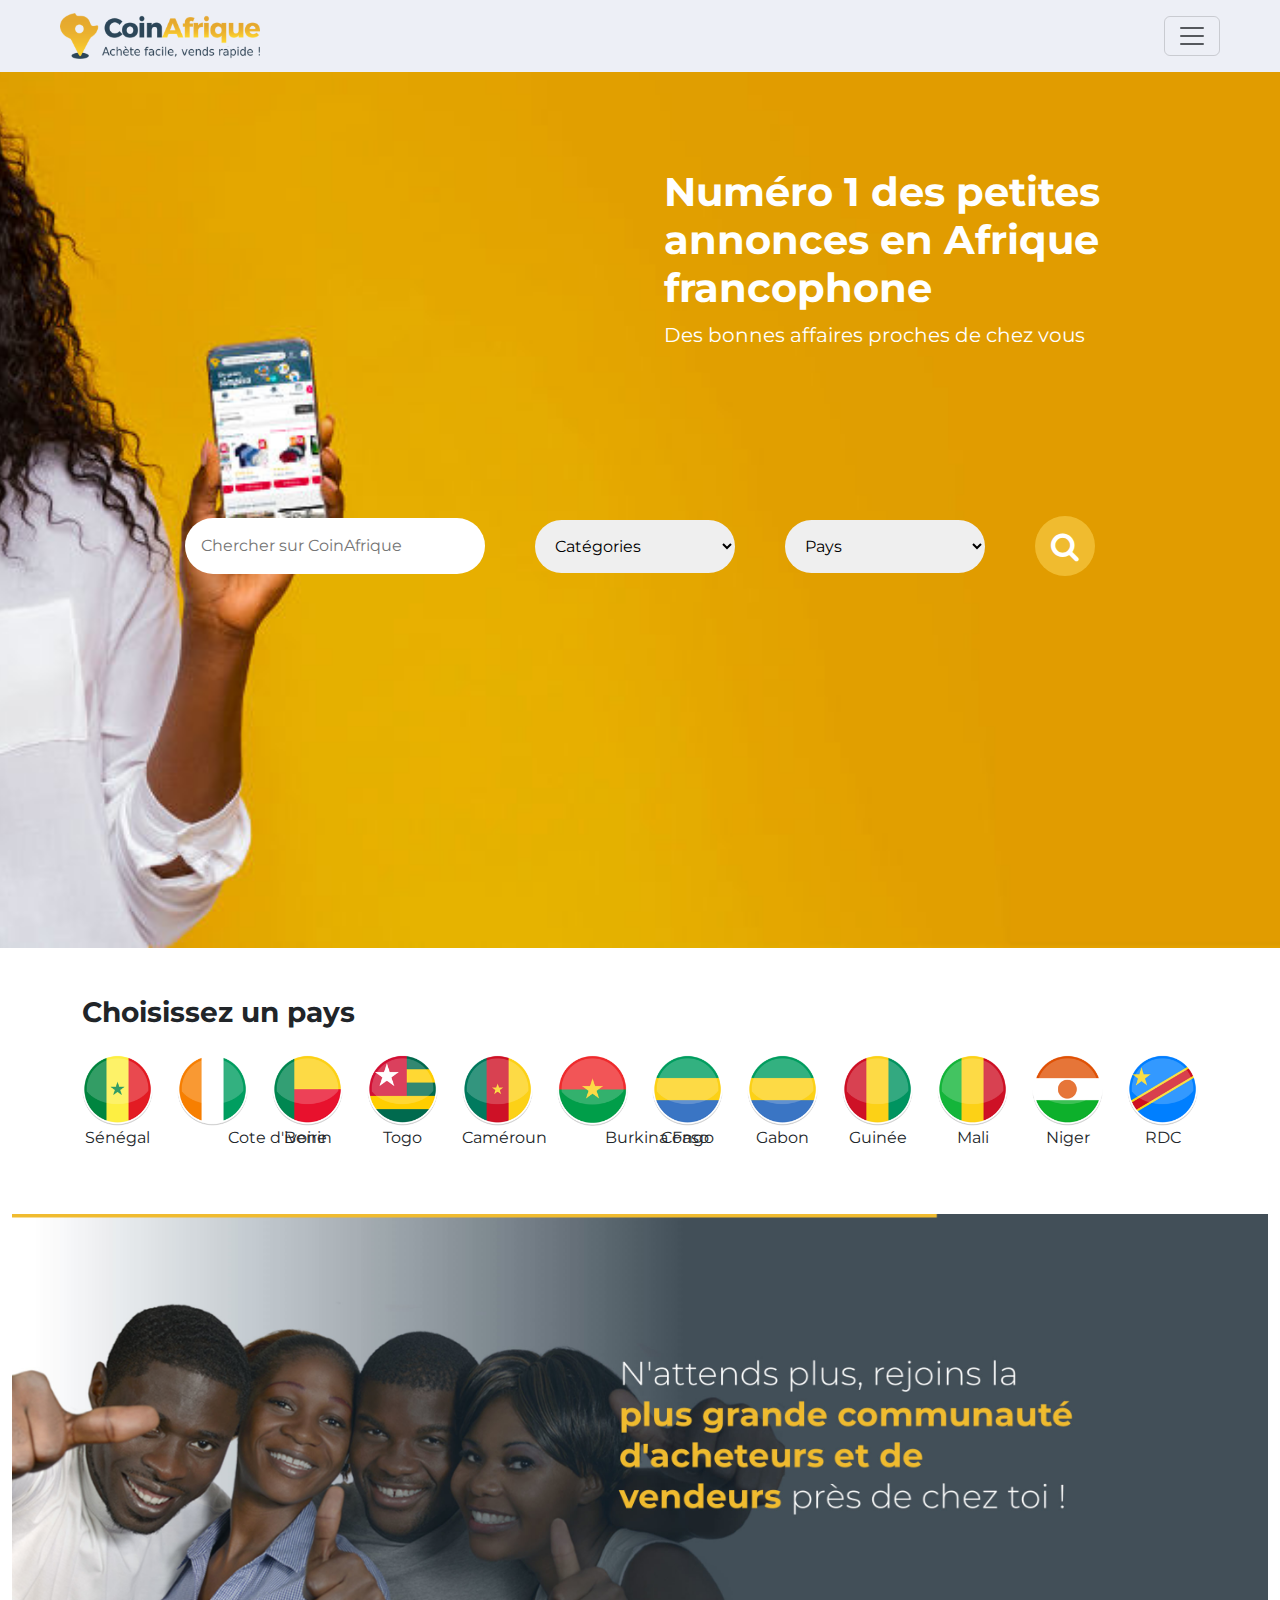
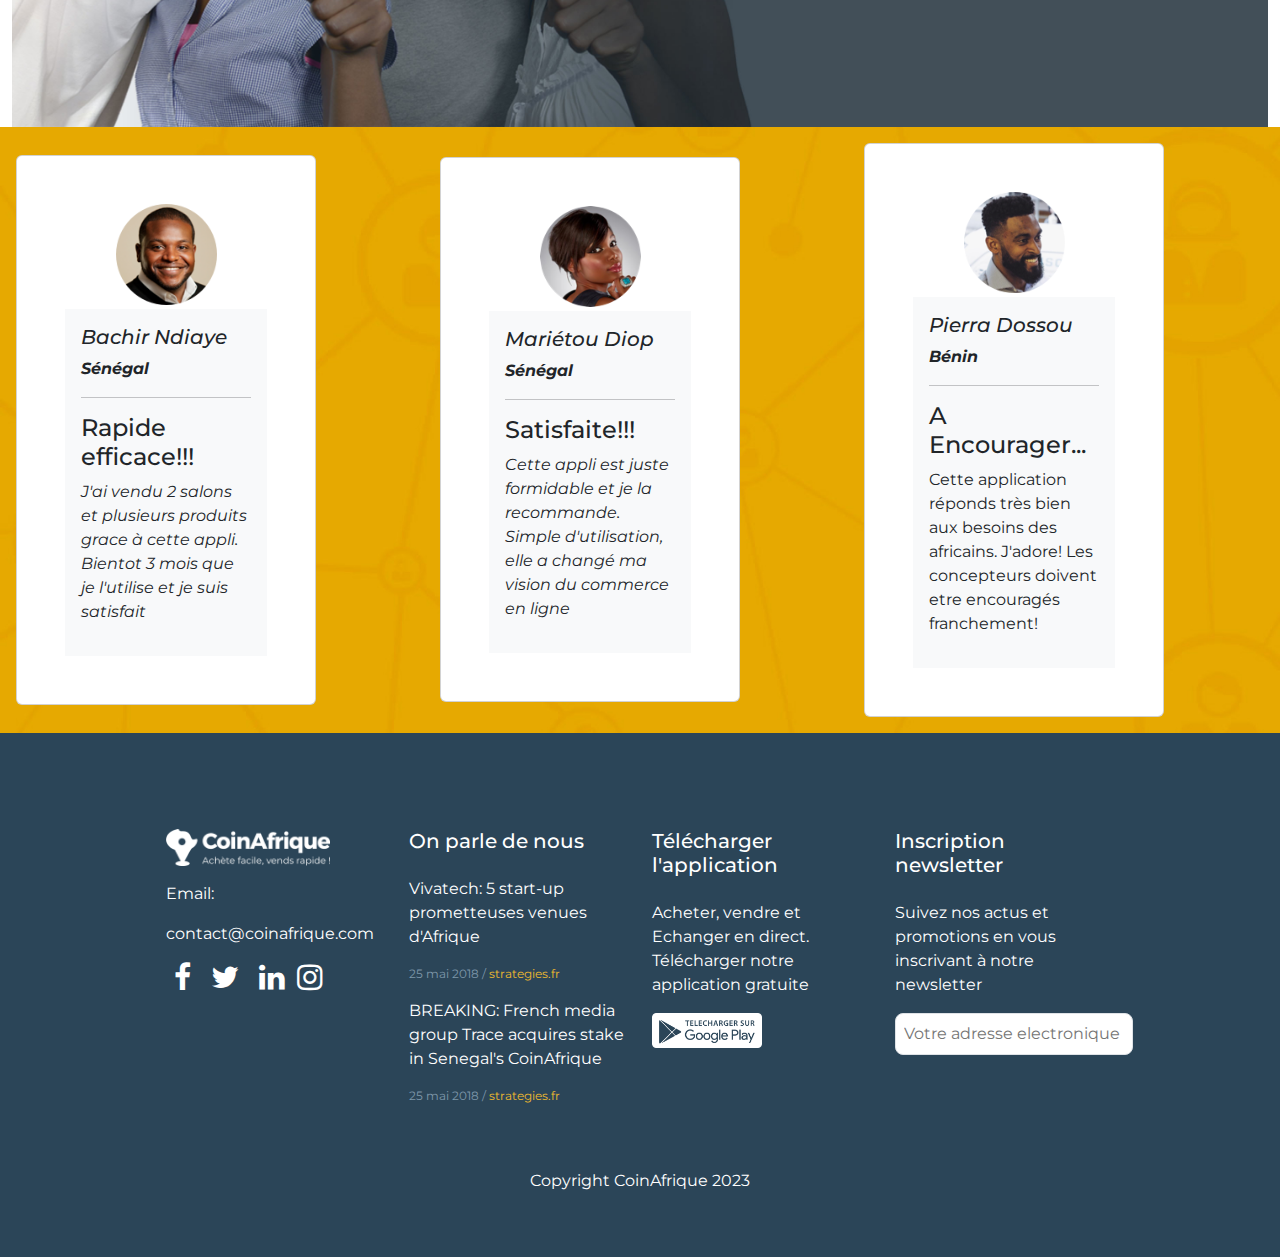
==== index.html @ fec9f97a "clone coinAfrique" ====
<!DOCTYPE html>
<html lang="en">

<head>
    <meta charset="UTF-8">
    <meta name="viewport" content="width=device-width, initial-scale=1.0">
    <link rel="stylesheet" href="assets/css/bootstrap.css">
    <link href="https://cdn.jsdelivr.net/npm/bootstrap@5.3.2/dist/css/bootstrap.min.css" rel="stylesheet"
        integrity="sha384-T3c6CoIi6uLrA9TneNEoa7RxnatzjcDSCmG1MXxSR1GAsXEV/Dwwykc2MPK8M2HN" crossorigin="anonymous">
    <link rel="stylesheet" href="styles.css">
    <link rel="stylesheet" href="https://cdnjs.cloudflare.com/ajax/libs/font-awesome/4.7.0/css/font-awesome.css"
        integrity="sha512-5A8nwdMOWrSz20fDsjczgUidUBR8liPYU+WymTZP1lmY9G6Oc7HlZv156XqnsgNUzTyMefFTcsFH/tnJE/+xBg=="
        crossorigin="anonymous" referrerpolicy="no-referrer" />
    <title>Accueil</title>
</head>

<body>

    <nav class="navbar fixed-top w-100 px-5">
        <div class="container-fluid">
            <a class="navbar-brand" href="#">
                <img src="images/nouveau-Logo_CoinAfrique.png" alt="" class="img-fluid test">
            </a>
            <button class="navbar-toggler" type="button" data-bs-toggle="collapse" data-bs-target="#navbarNav"
                aria-controls="navbarNav" aria-expanded="false" aria-label="Toggle navigation">
                <span class="navbar-toggler-icon"></span>
            </button>
            <div class="collapse navbar-collapse" id="navbarNav">
                <ul class="navbar-nav">
                    <li class="nav-item">
                        <a class="nav-link active" aria-current="page" href="index.html">Accueil</a>
                    </li>
                    <li class="nav-item">
                        <a class="nav-link" href="a-propos.html">A propos</a>
                    </li>
                    <li class="nav-item">
                        <a class="nav-link" href="presse.html">Presse</a>
                    </li>
                    <li class="nav-item">
                        <a class="nav-link" href="tutoriels.html">Tutoriels</a>
                    </li>
                    <li class="nav-item">
                        <a class="nav-link" href="blog.html">Blog</a>
                    </li>
                    <li class="nav-item">
                        <a class="nav-link" href="contact.html">Contact</a>
                    </li>
                </ul>
            </div>
        </div>


    </nav>
    <div class="header pt-5 mt-5">
        <div class="col-6 test1 float-end mt-5 p-4">
            <h1 class="text-white fw-bold text ">Numéro 1 des petites annonces en Afrique francophone</h1>
            <p class="text-white fs-5 mt-2">Des bonnes affaires proches de chez vous</p>

        </div>
        <div class="d-flex justify-content-center align-items-center mt-5 middle">
            <div>
                <input style="width: 300px;" type="text" class="p-3 rounded-5 border-0"
                    placeholder="Chercher sur CoinAfrique">
            </div>
            <div>
                <select style="width: 200px;" name="sec" id="sec" class="p-3 rounded-5 border-0">
                    <option value="Catégories">Catégories</option>
                </select>
            </div>
            <div>
                <select style="width: 200px;" name="sec" id="sec" class="p-3 rounded-5 border-0">
                    <option value="Payss">Pays</option>
                </select>
            </div>
            <div class="d-flex justify-content-center align-items-center rounded-5 p-4"
                style="background-color: #F0BB2F; width: 60px; height: 60px;">
                <i class="fa fa-search text-white"></i>
            </div>
        </div>


    </div>
    </div>
    <section id="pays">
        <div class="container mt-5">
            <div class="row">
                <h3 class="fw-bolder mb-4">Choisissez un pays</h3>
            </div>
            <div class="row text-center">
                <div class="col-lg-1">
                    <img src="images/Icone_Senegal.png" alt="" class="img-fluid ">
                    <p class="text-center">Sénégal</p>
                </div>
                <div class="col-lg-1">
                    <img src="images/Icone_IvoryCoast.png" alt="" class="img-fluid ">
                    <p class="text-center test">Cote d'ivoire</p>
                </div>
                <div class="col-lg-1">
                    <img src="images/Icone_Benin.png" alt="" class="img-fluid ">
                    <p class="text-center">Benin</p>
                </div>
                <div class="col-lg-1">
                    <img src="images/Icone_Togo.png" alt="" class="img-fluid ">
                    <p class="text-center">Togo</p>
                </div>
                <div class="col-lg-1">
                    <img src="images/Icone_Cameroon.png" alt="" class="img-fluid ">
                    <p class="text-center">Caméroun</p>
                </div>
                <div class="col-lg-1">
                    <img src="images/Icone_BurkinaFaso.png" alt="" class="img-fluid">
                    <p class="text-center test">Burkina Faso</p>

                </div>

                <div class="col-lg-1">
                    <img src="images/Icone_Gabon.png" alt="" class="img-fluid ">
                    <p class="text-center">Congo</p>
                </div>
                <div class="col-lg-1">
                    <img src="images/Icone_Gabon.png" alt="" class="img-fluid ">
                    <p class="text-center">Gabon</p>
                </div>
                <div class="col-lg-1">
                    <img src="images/Icone_Guinee.png" alt="" class="img-fluid ">
                    <p class="text-center">Guinée</p>
                </div>
                <div class="col-lg-1">
                    <img src="images/Icone_Mali.png" alt="" class="img-fluid ">
                    <p class="text-center">Mali</p>
                </div>
                <div class="col-lg-1">
                    <img src="images/Icone_Niger.png" alt="" class="img-fluid ">
                    <p class="text-center">Niger</p>
                </div>
                <div class="col-lg-1">
                    <img src="images/Icone_RDCongo.png" alt="" class="img-fluid ">
                    <p class="text-center">RDC</p>
                </div>
            </div>
        </div>
    </section>
    <!-- Présentation -->
    <section id="pres" class="mt-5 ">
        <div class="container-fluid mt-5">
            <div id="carouselExampleSlidesOnly" class="carousel slide" data-bs-ride="carousel">
                <div class="carousel-inner">
                    <div class="carousel-item active">
                        <img src="images/slider1-2880x1177_c.jpg" class="d-block w-100" alt="...">
                    </div>
                    <div class="carousel-item">
                        <img src="images/slider2-2880x1177_c.jpg" class="d-block w-100" alt="...">
                    </div>
                    <div class="carousel-item">
                        <img src="images/slide3.jpg" class="d-block w-100" alt="...">
                    </div>
                </div>
            </div>

        </div>
    </section>
    <!-- Testimony -->
    <section id="testimony">
        <div class="container-fluid p-3">
            <div class="row gy-4 justify-content-center align-items-center">
                <div class="col-lg-4">
                    <div class="card testimony-card rounded p-5">
                        <div class="d-flex justify-content-center align-items-center">
                            <img src="images/Profil.png" alt="" class="img-fluid w-50">
                        </div>
                        <div class="card-body bg-light mt-1">

                            <h5 class="fst-italic">Bachir Ndiaye</h5>
                            <p class="fst-italic fw-bold">Sénégal</p>
                            <hr>
                            <h4>Rapide efficace!!!</h4>
                            <p class="fst-italic">J'ai vendu 2 salons et plusieurs produits grace à cette appli. Bientot
                                3 mois que je
                                l'utilise et je suis satisfait</p>
                        </div>
                    </div>
                </div>
                <div class="col-lg-4">
                    <div class="card testimony-card rounded p-5">
                        <div class="d-flex justify-content-center align-items-center">
                            <img src="images/Profil2.png" alt="" class="w-50">
                        </div>
                        <div class="card-body bg-light mt-1">

                            <h5 class="fst-italic">Mariétou Diop</h5>
                            <p class="fst-italic fw-bold">Sénégal</p>
                            <hr>
                            <h4>Satisfaite!!!</h4>
                            <p class="fst-italic">Cette appli est juste formidable et je la recommande. Simple
                                d'utilisation, elle a changé
                                ma vision du commerce en ligne</p>
                        </div>
                    </div>
                </div>
                <div class="col-lg-4">
                    <div class="card testimony-card rounded p-5">
                        <div class="d-flex justify-content-center align-items-center">
                            <img src="images/Profil3.png" alt="" class="w-50">
                        </div>
                        <div class="card-body bg-light mt-1">

                            <h5 class="fst-italic">Pierra Dossou</h5>
                            <p class="fst-italic fw-bold">Bénin</p>
                            <hr>
                            <h4>A Encourager...</h4>
                            <p>Cette application réponds très bien aux besoins des africains. J'adore! Les concepteurs
                                doivent etre encouragés franchement!</p>
                        </div>
                    </div>
                </div>
            </div>


        </div>
    </section>
    <!-- footer -->
    <footer>
        <div class="container p-5">
            <div class="row text-white p-5">
                <div class="col-lg-3">
                    <img src="images/logo-Coin-Afrique_blanc.png" alt="" class="w-75 mb-3">
                    <p>Email:</p>
                    <p>contact@coinafrique.com</p>
                    <div>
                        <i class="fa fa-facebook mx-2" aria-hidden="true"></i>
                        <i class="fa fa-twitter mx-2" aria-hidden="true"></i>
                        <i class="fa fa-linkedin mx-2" aria-hidden="true"></i>
                        <i class="fa fa-instagram " aria-hidden="true"></i>
                    </div>
                </div>

                <div class="col-lg-3">
                    <h5 class="mb-4">On parle de nous</h5>
                    <p>Vivatech: 5 start-up prometteuses venues d'Afrique</p>
                    <p class="para2">25 mai 2018 / <span class="span"> strategies.fr</span></p>
                    <p>BREAKING: French media group Trace acquires stake in Senegal's CoinAfrique</p>
                    <p class="para2">25 mai 2018 / <span class="span"> strategies.fr</span></p>
                </div>

                <div class="col-lg-3">
                    <h5 class="mb-4">Télécharger l'application</h5>
                    <p>Acheter, vendre et Echanger en direct. Télécharger notre application gratuite</p>
                    <img src="images/Icon_GooglePlay.png" alt="" class="img-fluid w-50">
                </div>

                <div class="col-lg-3">
                    <h5 class="mb-4">Inscription newsletter</h5>
                    <p>Suivez nos actus et promotions en vous inscrivant à notre newsletter</p>
                    <input type="text" placeholder="Votre adresse electronique" class="p-2 border rounded-3">

                </div>
            </div>
            <div class="row">
                <p class="text-white text-center">Copyright CoinAfrique 2023</p>
            </div>
        </div>
    </footer>
    <script src="https://cdn.jsdelivr.net/npm/bootstrap@5.3.2/dist/js/bootstrap.bundle.min.js"
        integrity="sha384-C6RzsynM9kWDrMNeT87bh95OGNyZPhcTNXj1NW7RuBCsyN/o0jlpcV8Qyq46cDfL"
        crossorigin="anonymous"></script>
</body>

</html>
---- styles.css ----
@import url('https://fonts.googleapis.com/css2?family=Montserrat:ital,wght@0,100;0,200;0,300;0,400;0,500;1,100;1,200;1,300;1,400&display=swap');

* {
    padding: 0;
    margin: 0;
    box-sizing: border-box;
}

body {
    font-family: 'Montserrat', sans-serif;
}

/* Navbar */
.header {
    background-image: url('images/coin-afrique-hero-image.jpg');
    background-size: cover;
    background-position: center;
    background-repeat: no-repeat;
    height: 100vh;
    position: relative;
}

.middle {
    position: absolute;
    top: 50%;
    left: 50%;
    transform: translate(-50%, -50%);
    gap: 50px;

}

.navbar {
    background-color: #EDEFF6;
}

/* A PROPOS */
.a-propos {
    background-image: url('images/banner-apropos.jpg');
    background-size: cover;
    background-position: center;
    background-repeat: no-repeat;
    height: 30vh;
}

/* TEAM */
.team h1 {
    color: #F0BB2F;
}

/* Presse */
.presse-bg {
    background-image: url('images/banner-presse.jpg');
    background-size: cover;
    background-position: center;
    background-repeat: no-repeat;
    height: 35vh;

}

#presse h1 {
    color: #F0BB2F;
}

.card h6,
.span {
    color: #F0BB2F;
}

.span,
.para {
    font-size: 12px;
}

/* Blog */
.blog-bg {
    background-image: url('images/banner-blog.jpg');
    background-size: cover;
    background-position: center;
    background-repeat: no-repeat;
    height: 30vh;
}

.test {
    text-wrap: nowrap;
}

#blog .card {
    height: 500px;
}

.btn-navigation {
    background-color: #2B4558;
    width: 30px;
}

.active {
    background-color: #F0BB2F;
}

.btn-navigation:hover {
    background-color: #F0BB2F;
    cursor: pointer;
}

/* CONTACT */
#contact {
    background-color: #CCC;
}

.btn {
    background-color: #F0BB2F;
}

.contact-bg {
    background-image: url('images/banner-contact.jpg');
    background-size: cover;
    background-position: center center;
    background-repeat: no-repeat;
    height: 30vh;
}

/* Testimony */
#testimony {
    background-image: url('images/fondo-temoignages.jpg');
    background-size: cover;
    background-position: center;
    background-repeat: no-repeat;
    /* height: 100vh; */

}

.testimony-card {
    width: 300px;
}

/* TUTOS */
.tutos {
    background-image: url('images/banner-tutoriels.jpg');
    background-size: cover;
    background-position: center;
    background-repeat: no-repeat;
    height: 30vh;
}

#map {
    background-image: url('images/map.webp');
    background-size: cover;
    background-position: center;
    background-repeat: no-repeat;
    height: 100vh;

}

/* FOOTER */
footer {
    background-color: #2B4558;
}

.fa::before {
    font-size: 30px;
}

.para2 {
    color: #7E97AA;
    font-size: 12px;
}

.header {
    position: relative;
}

.row1 {
    position: absolute;
    top: 50%;
    left: 50%;
    transform: translate(-50%, -50%);
}

.test {
    width: 200px;
}

@media screen and (max-width:952px) {
    .middle {
        flex-wrap: wrap;
    }

    .text {
        font-size: 20px;
    }


}
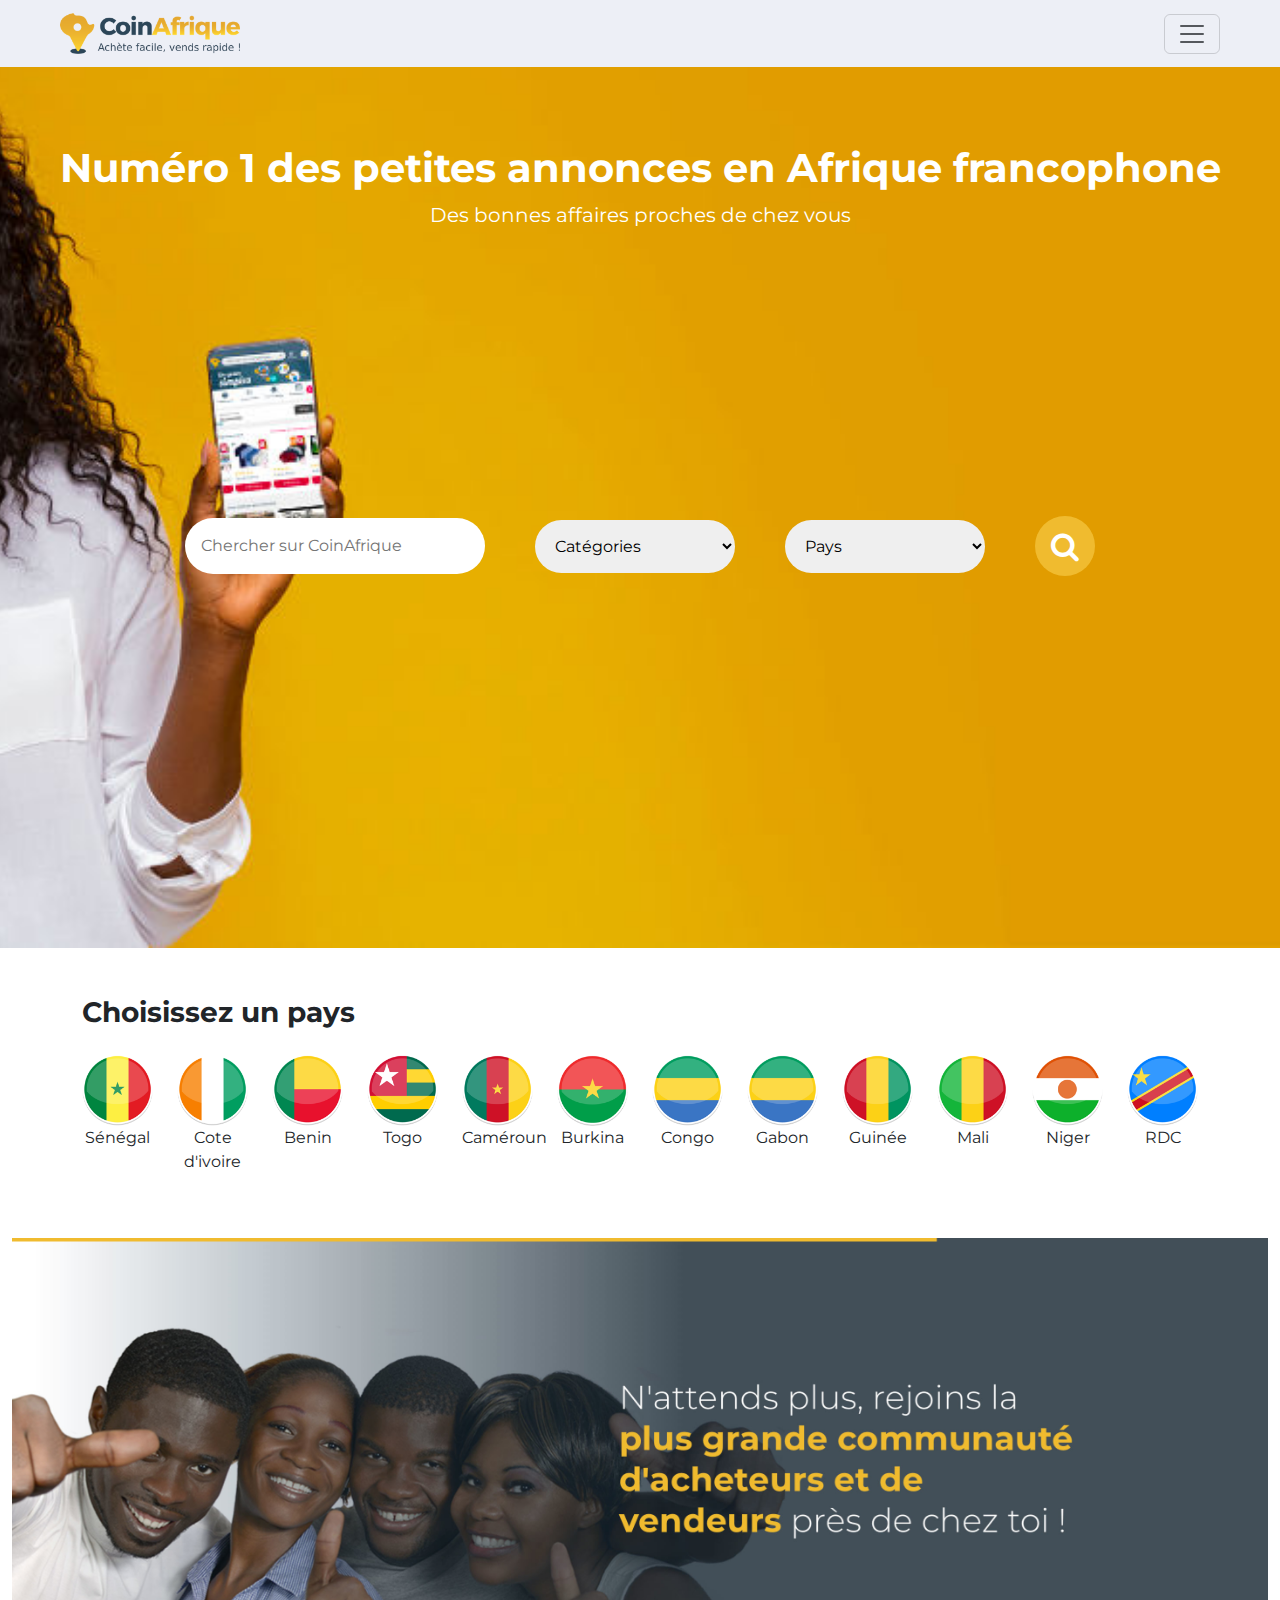
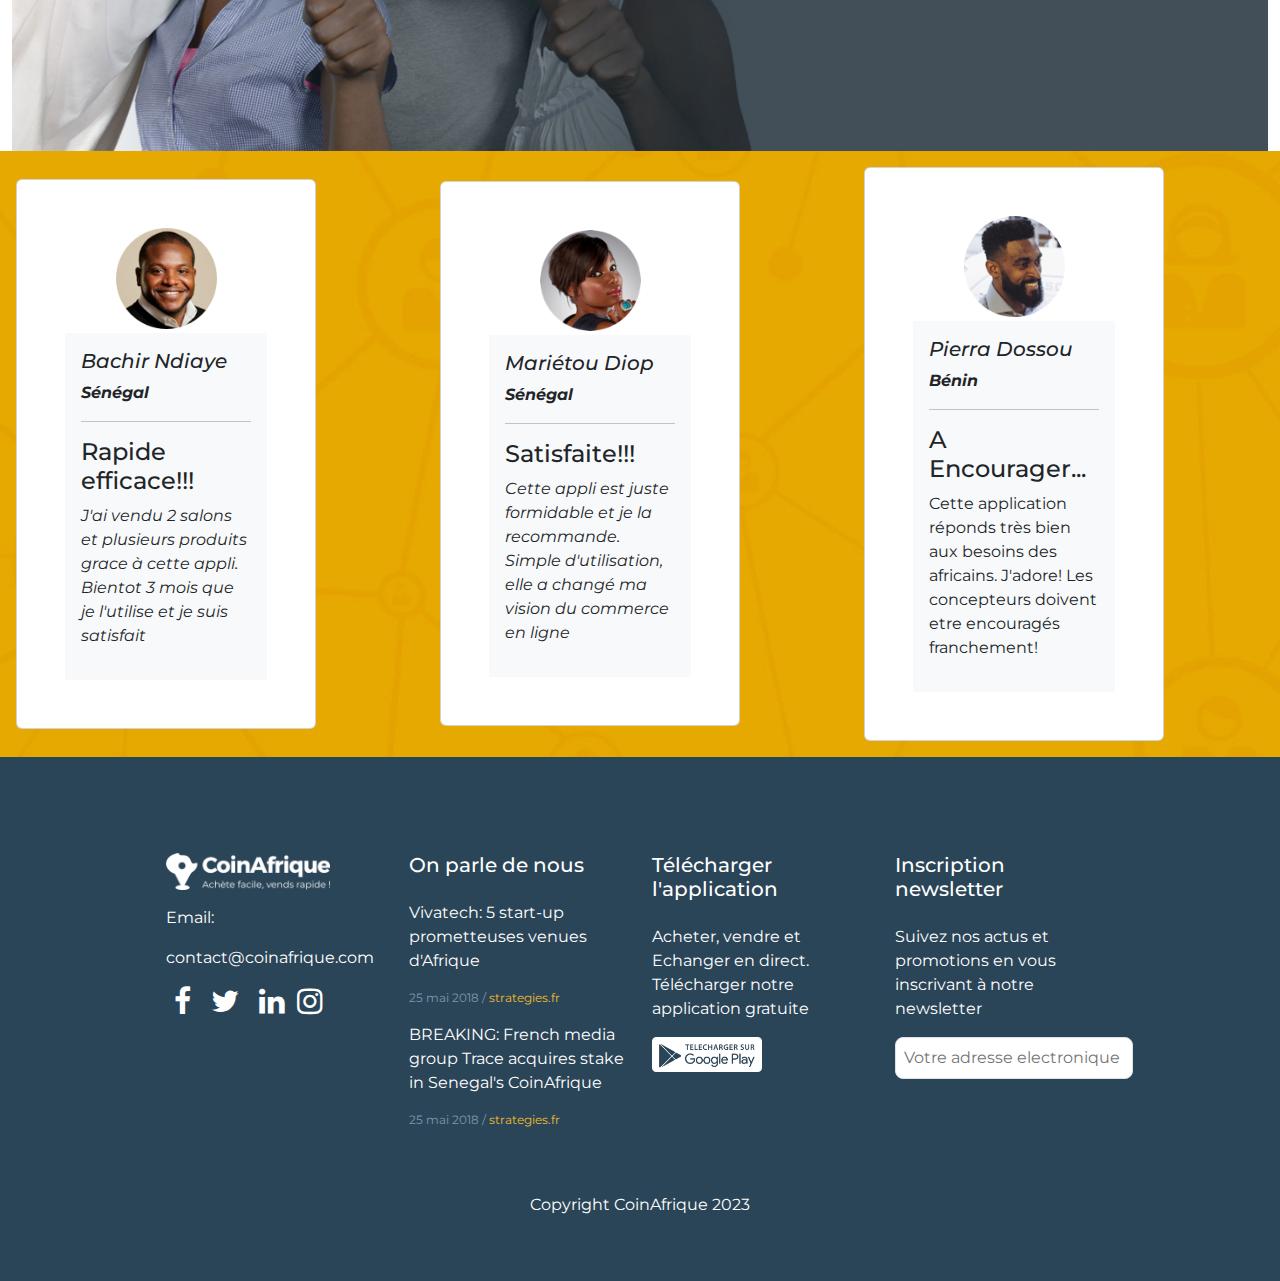
==== commit df777c37: "feedbacks" ====
--- a/index.html
+++ b/index.html
@@ -52,10 +52,9 @@
 
     </nav>
     <div class="header pt-5 mt-5">
-        <div class="col-6 test1 float-end mt-5 p-4">
+        <div class="col-12 col-sm-12   text-center  mt-5  ">
             <h1 class="text-white fw-bold text ">Numéro 1 des petites annonces en Afrique francophone</h1>
             <p class="text-white fs-5 mt-2">Des bonnes affaires proches de chez vous</p>
-
         </div>
         <div class="d-flex justify-content-center align-items-center mt-5 middle">
             <div>
@@ -93,7 +92,7 @@
                 </div>
                 <div class="col-lg-1">
                     <img src="images/Icone_IvoryCoast.png" alt="" class="img-fluid ">
-                    <p class="text-center test">Cote d'ivoire</p>
+                    <p class="text-center ">Cote d'ivoire</p>
                 </div>
                 <div class="col-lg-1">
                     <img src="images/Icone_Benin.png" alt="" class="img-fluid ">
@@ -109,7 +108,7 @@
                 </div>
                 <div class="col-lg-1">
                     <img src="images/Icone_BurkinaFaso.png" alt="" class="img-fluid">
-                    <p class="text-center test">Burkina Faso</p>
+                    <p class="text-center ">Burkina</p>
 
                 </div>
 
--- a/styles.css
+++ b/styles.css
@@ -81,7 +81,7 @@
 }
 
 .test {
-    text-wrap: nowrap;
+    /* text-wrap: nowrap; */
 }
 
 #blog .card {
@@ -177,7 +177,7 @@
 }
 
 .test {
-    width: 200px;
+    width: 180px;
 }
 
 @media screen and (max-width:952px) {
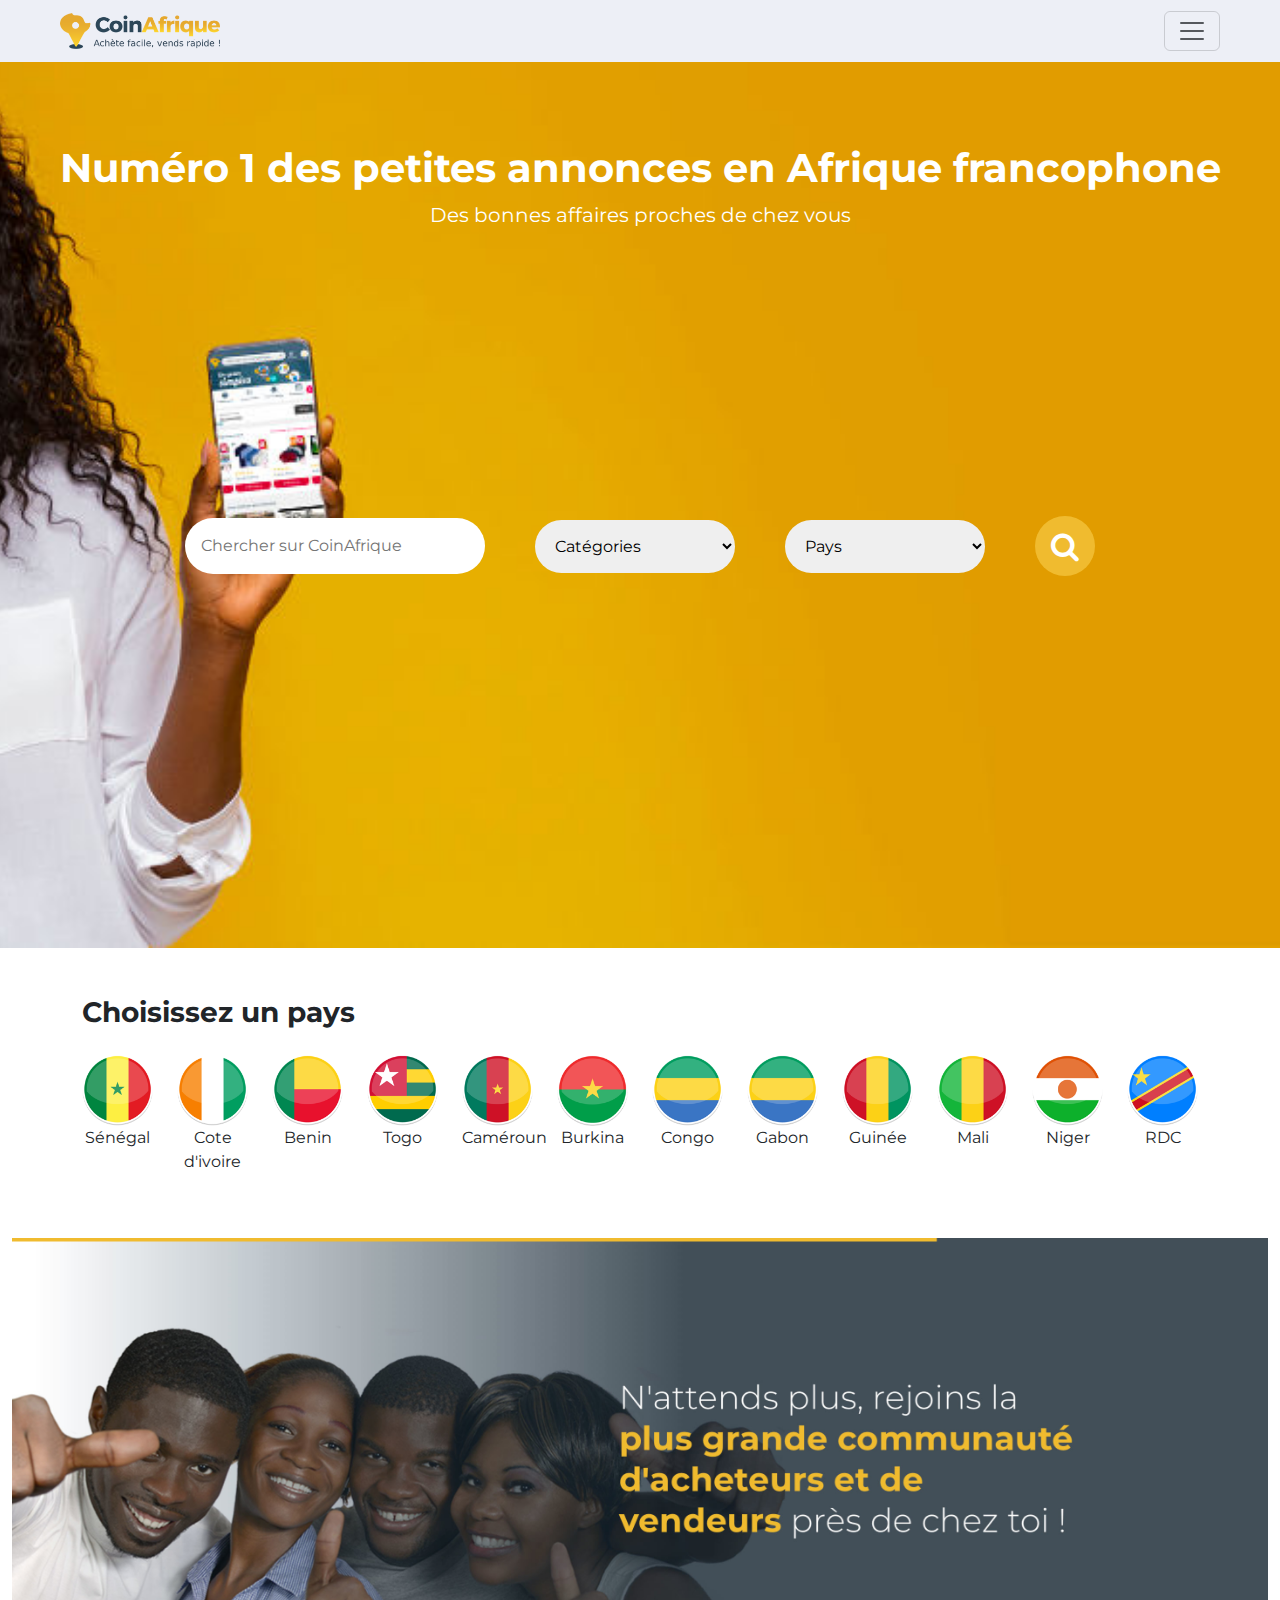
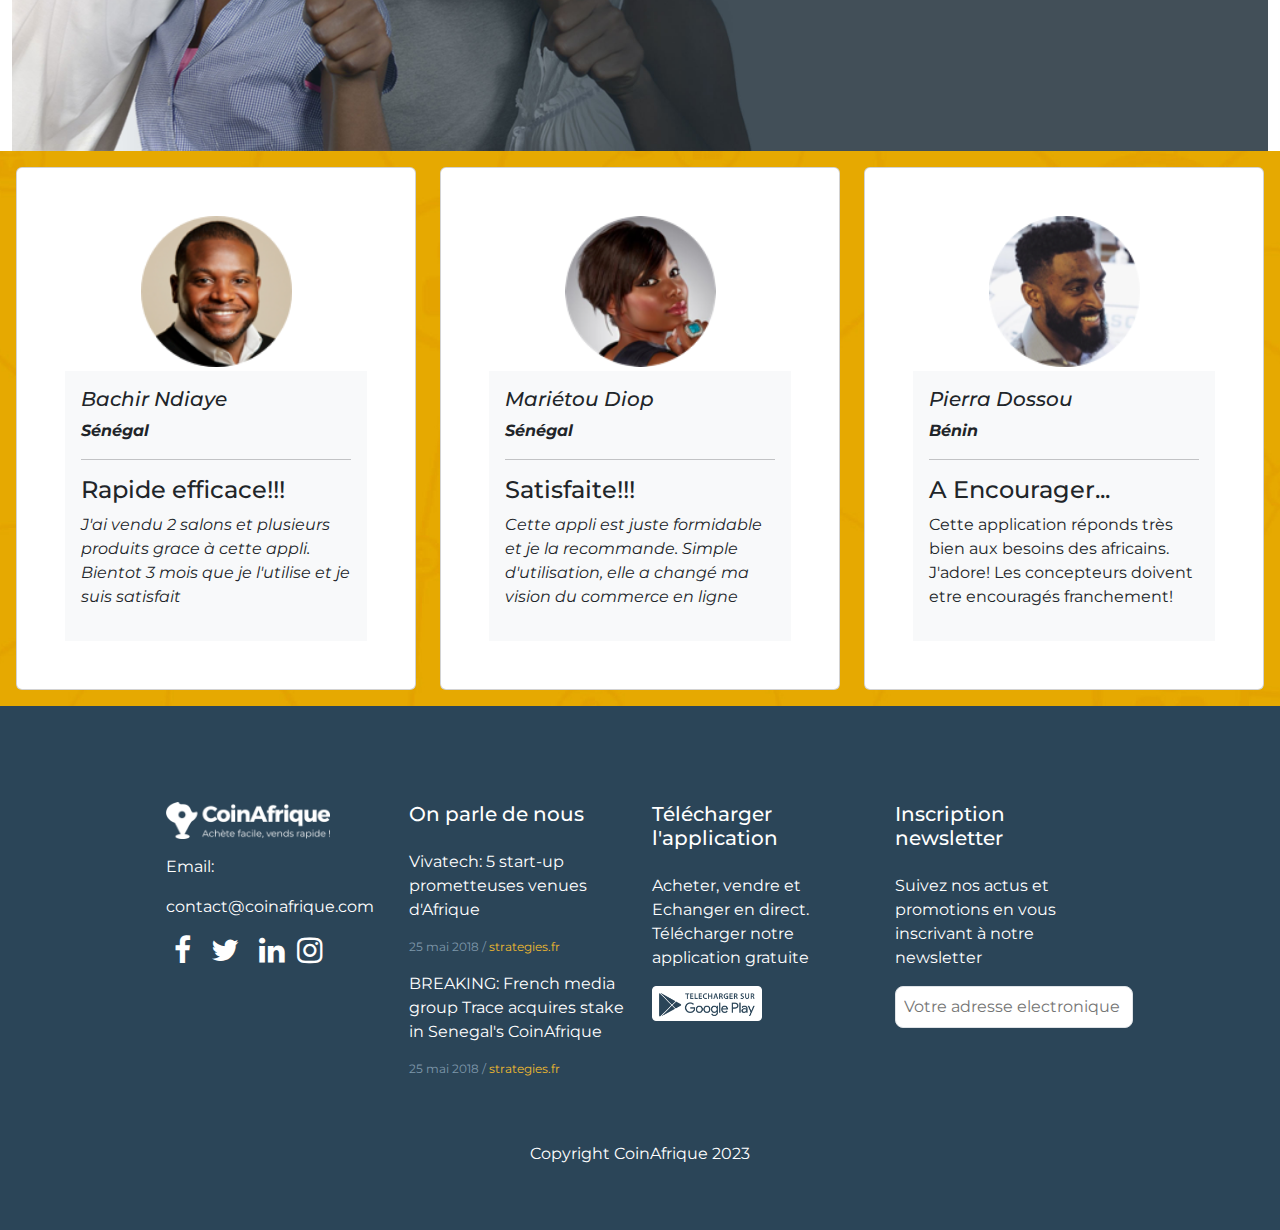
==== commit 4589bf0e: "newFeedbacks" ====
--- a/index.html
+++ b/index.html
@@ -26,7 +26,7 @@
                 <span class="navbar-toggler-icon"></span>
             </button>
             <div class="collapse navbar-collapse" id="navbarNav">
-                <ul class="navbar-nav">
+                <ul class="navbar-nav mt-4">
                     <li class="nav-item">
                         <a class="nav-link active" aria-current="page" href="index.html">Accueil</a>
                     </li>
@@ -83,7 +83,7 @@
     <section id="pays">
         <div class="container mt-5">
             <div class="row">
-                <h3 class="fw-bolder mb-4">Choisissez un pays</h3>
+                <h3 class="fw-bolder mb-4  pays">Choisissez un pays</h3>
             </div>
             <div class="row text-center">
                 <div class="col-lg-1">
--- a/styles.css
+++ b/styles.css
@@ -130,7 +130,7 @@
 }
 
 .testimony-card {
-    width: 300px;
+    /* width: 300px; */
 }
 
 /* TUTOS */
@@ -177,7 +177,7 @@
 }
 
 .test {
-    width: 180px;
+    width: 160px;
 }
 
 @media screen and (max-width:952px) {
@@ -189,5 +189,9 @@
         font-size: 20px;
     }
 
+    .pays {
+        text-align: center;
+    }
+
 
 }